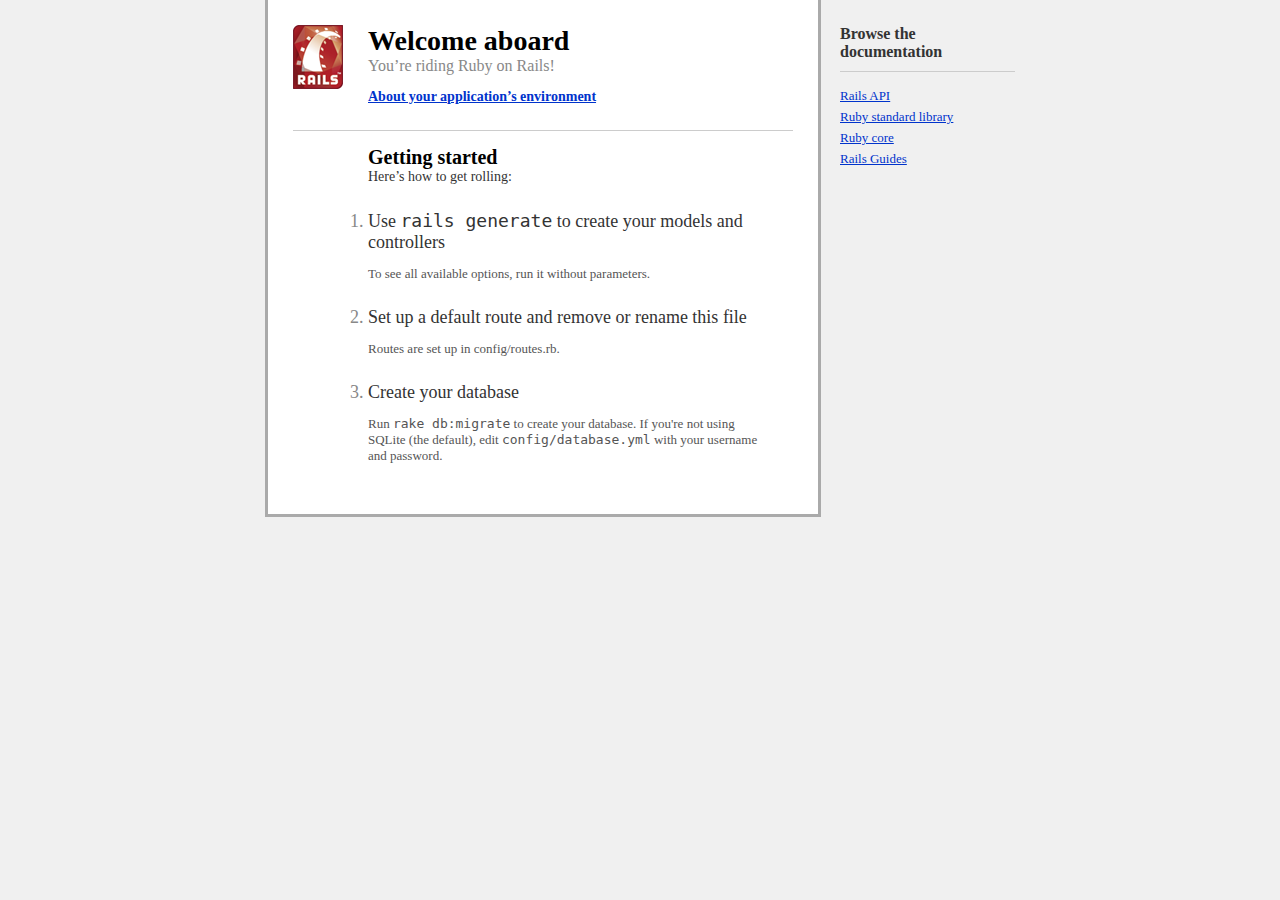
==== public/index.html @ b0086765 "Initial commit" ====
<!DOCTYPE html>
<html>
  <head>
    <title>Ruby on Rails: Welcome aboard</title>
    <style type="text/css" media="screen">
      body {
        margin: 0;
        margin-bottom: 25px;
        padding: 0;
        background-color: #f0f0f0;
        font-family: "Lucida Grande", "Bitstream Vera Sans", "Verdana";
        font-size: 13px;
        color: #333;
      }

      h1 {
        font-size: 28px;
        color: #000;
      }

      a  {color: #03c}
      a:hover {
        background-color: #03c;
        color: white;
        text-decoration: none;
      }


      #page {
        background-color: #f0f0f0;
        width: 750px;
        margin: 0;
        margin-left: auto;
        margin-right: auto;
      }

      #content {
        float: left;
        background-color: white;
        border: 3px solid #aaa;
        border-top: none;
        padding: 25px;
        width: 500px;
      }

      #sidebar {
        float: right;
        width: 175px;
      }

      #footer {
        clear: both;
      }


      #header, #about, #getting-started {
        padding-left: 75px;
        padding-right: 30px;
      }


      #header {
        background-image: url("images/rails.png");
        background-repeat: no-repeat;
        background-position: top left;
        height: 64px;
      }
      #header h1, #header h2 {margin: 0}
      #header h2 {
        color: #888;
        font-weight: normal;
        font-size: 16px;
      }


      #about h3 {
        margin: 0;
        margin-bottom: 10px;
        font-size: 14px;
      }

      #about-content {
        background-color: #ffd;
        border: 1px solid #fc0;
        margin-left: -55px;
        margin-right: -10px;
      }
      #about-content table {
        margin-top: 10px;
        margin-bottom: 10px;
        font-size: 11px;
        border-collapse: collapse;
      }
      #about-content td {
        padding: 10px;
        padding-top: 3px;
        padding-bottom: 3px;
      }
      #about-content td.name  {color: #555}
      #about-content td.value {color: #000}

      #about-content ul {
        padding: 0;
        list-style-type: none;
      }

      #about-content.failure {
        background-color: #fcc;
        border: 1px solid #f00;
      }
      #about-content.failure p {
        margin: 0;
        padding: 10px;
      }


      #getting-started {
        border-top: 1px solid #ccc;
        margin-top: 25px;
        padding-top: 15px;
      }
      #getting-started h1 {
        margin: 0;
        font-size: 20px;
      }
      #getting-started h2 {
        margin: 0;
        font-size: 14px;
        font-weight: normal;
        color: #333;
        margin-bottom: 25px;
      }
      #getting-started ol {
        margin-left: 0;
        padding-left: 0;
      }
      #getting-started li {
        font-size: 18px;
        color: #888;
        margin-bottom: 25px;
      }
      #getting-started li h2 {
        margin: 0;
        font-weight: normal;
        font-size: 18px;
        color: #333;
      }
      #getting-started li p {
        color: #555;
        font-size: 13px;
      }


      #sidebar ul {
        margin-left: 0;
        padding-left: 0;
      }
      #sidebar ul h3 {
        margin-top: 25px;
        font-size: 16px;
        padding-bottom: 10px;
        border-bottom: 1px solid #ccc;
      }
      #sidebar li {
        list-style-type: none;
      }
      #sidebar ul.links li {
        margin-bottom: 5px;
      }

    </style>
    <script type="text/javascript">
      function about() {
        info = document.getElementById('about-content');
        if (window.XMLHttpRequest)
          { xhr = new XMLHttpRequest(); }
        else
          { xhr = new ActiveXObject("Microsoft.XMLHTTP"); }
        xhr.open("GET","rails/info/properties",false);
        xhr.send("");
        info.innerHTML = xhr.responseText;
        info.style.display = 'block'
      }
    </script>
  </head>
  <body>
    <div id="page">
      <div id="sidebar">
        <ul id="sidebar-items">
          <li>
            <h3>Browse the documentation</h3>
            <ul class="links">
              <li><a href="http://api.rubyonrails.org/">Rails API</a></li>
              <li><a href="http://stdlib.rubyonrails.org/">Ruby standard library</a></li>
              <li><a href="http://corelib.rubyonrails.org/">Ruby core</a></li>
              <li><a href="http://guides.rubyonrails.org/">Rails Guides</a></li>
            </ul>
          </li>
        </ul>
      </div>

      <div id="content">
        <div id="header">
          <h1>Welcome aboard</h1>
          <h2>You&rsquo;re riding Ruby on Rails!</h2>
        </div>

        <div id="about">
          <h3><a href="rails/info/properties" onclick="about(); return false">About your application&rsquo;s environment</a></h3>
          <div id="about-content" style="display: none"></div>
        </div>

        <div id="getting-started">
          <h1>Getting started</h1>
          <h2>Here&rsquo;s how to get rolling:</h2>

          <ol>
            <li>
              <h2>Use <code>rails generate</code> to create your models and controllers</h2>
              <p>To see all available options, run it without parameters.</p>
            </li>

            <li>
              <h2>Set up a default route and remove or rename this file</h2>
              <p>Routes are set up in config/routes.rb.</p>
            </li>

            <li>
              <h2>Create your database</h2>
              <p>Run <code>rake db:migrate</code> to create your database. If you're not using SQLite (the default), edit <code>config/database.yml</code> with your username and password.</p>
            </li>
          </ol>
        </div>
      </div>

      <div id="footer">&nbsp;</div>
    </div>
  </body>
</html>
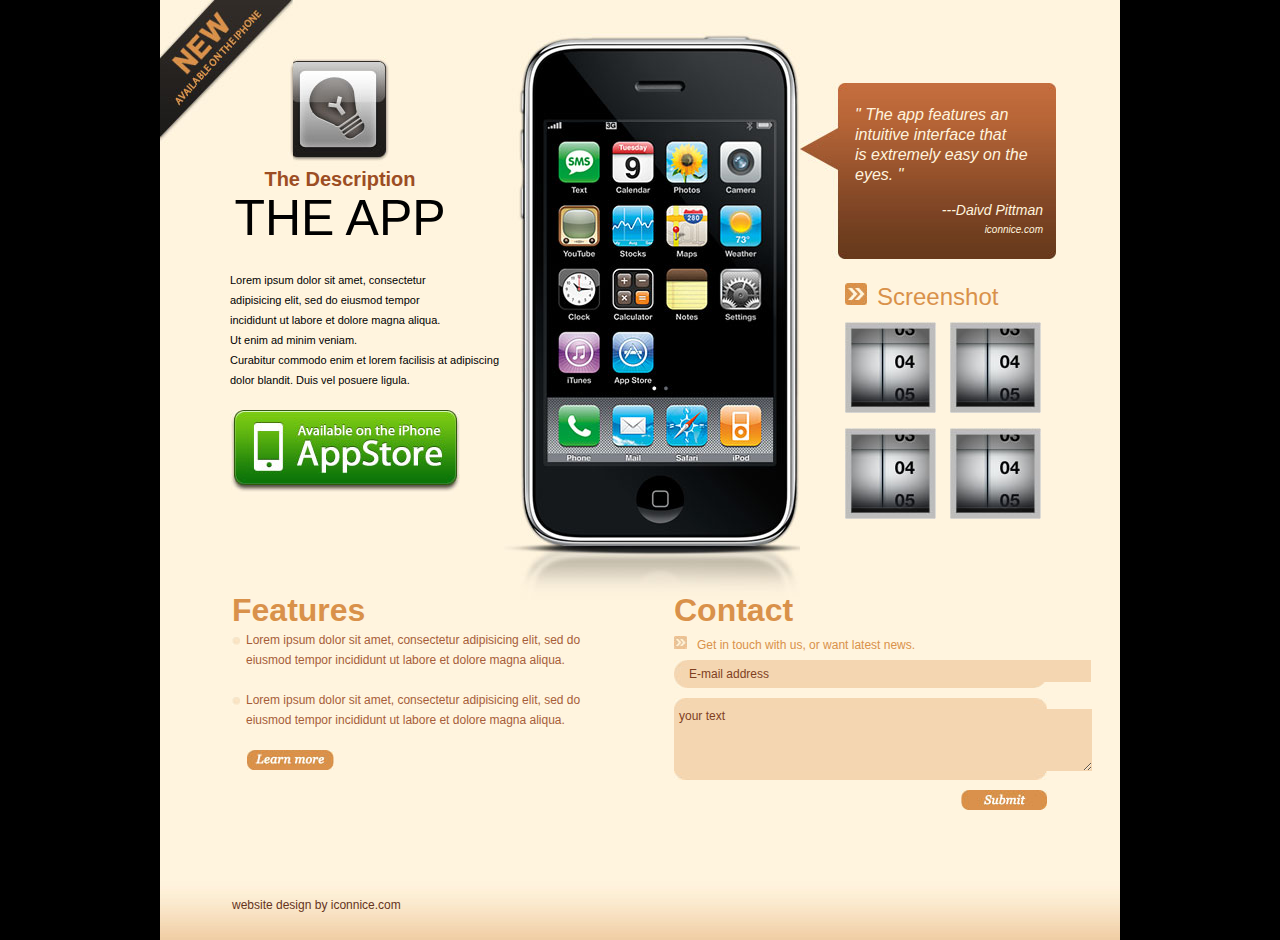
==== commit ddd21767: "Improved the README file" ====
--- a/public/index.html
+++ b/public/index.html
@@ -1,239 +1,89 @@
-<!DOCTYPE html>
-<html>
-  <head>
-    <title>Ruby on Rails: Welcome aboard</title>
-    <style type="text/css" media="screen">
-      body {
-        margin: 0;
-        margin-bottom: 25px;
-        padding: 0;
-        background-color: #f0f0f0;
-        font-family: "Lucida Grande", "Bitstream Vera Sans", "Verdana";
-        font-size: 13px;
-        color: #333;
-      }
-
-      h1 {
-        font-size: 28px;
-        color: #000;
-      }
-
-      a  {color: #03c}
-      a:hover {
-        background-color: #03c;
-        color: white;
-        text-decoration: none;
-      }
-
-
-      #page {
-        background-color: #f0f0f0;
-        width: 750px;
-        margin: 0;
-        margin-left: auto;
-        margin-right: auto;
-      }
-
-      #content {
-        float: left;
-        background-color: white;
-        border: 3px solid #aaa;
-        border-top: none;
-        padding: 25px;
-        width: 500px;
-      }
-
-      #sidebar {
-        float: right;
-        width: 175px;
-      }
-
-      #footer {
-        clear: both;
-      }
-
-
-      #header, #about, #getting-started {
-        padding-left: 75px;
-        padding-right: 30px;
-      }
-
-
-      #header {
-        background-image: url("images/rails.png");
-        background-repeat: no-repeat;
-        background-position: top left;
-        height: 64px;
-      }
-      #header h1, #header h2 {margin: 0}
-      #header h2 {
-        color: #888;
-        font-weight: normal;
-        font-size: 16px;
-      }
-
-
-      #about h3 {
-        margin: 0;
-        margin-bottom: 10px;
-        font-size: 14px;
-      }
-
-      #about-content {
-        background-color: #ffd;
-        border: 1px solid #fc0;
-        margin-left: -55px;
-        margin-right: -10px;
-      }
-      #about-content table {
-        margin-top: 10px;
-        margin-bottom: 10px;
-        font-size: 11px;
-        border-collapse: collapse;
-      }
-      #about-content td {
-        padding: 10px;
-        padding-top: 3px;
-        padding-bottom: 3px;
-      }
-      #about-content td.name  {color: #555}
-      #about-content td.value {color: #000}
-
-      #about-content ul {
-        padding: 0;
-        list-style-type: none;
-      }
-
-      #about-content.failure {
-        background-color: #fcc;
-        border: 1px solid #f00;
-      }
-      #about-content.failure p {
-        margin: 0;
-        padding: 10px;
-      }
-
-
-      #getting-started {
-        border-top: 1px solid #ccc;
-        margin-top: 25px;
-        padding-top: 15px;
-      }
-      #getting-started h1 {
-        margin: 0;
-        font-size: 20px;
-      }
-      #getting-started h2 {
-        margin: 0;
-        font-size: 14px;
-        font-weight: normal;
-        color: #333;
-        margin-bottom: 25px;
-      }
-      #getting-started ol {
-        margin-left: 0;
-        padding-left: 0;
-      }
-      #getting-started li {
-        font-size: 18px;
-        color: #888;
-        margin-bottom: 25px;
-      }
-      #getting-started li h2 {
-        margin: 0;
-        font-weight: normal;
-        font-size: 18px;
-        color: #333;
-      }
-      #getting-started li p {
-        color: #555;
-        font-size: 13px;
-      }
-
-
-      #sidebar ul {
-        margin-left: 0;
-        padding-left: 0;
-      }
-      #sidebar ul h3 {
-        margin-top: 25px;
-        font-size: 16px;
-        padding-bottom: 10px;
-        border-bottom: 1px solid #ccc;
-      }
-      #sidebar li {
-        list-style-type: none;
-      }
-      #sidebar ul.links li {
-        margin-bottom: 5px;
-      }
-
-    </style>
-    <script type="text/javascript">
-      function about() {
-        info = document.getElementById('about-content');
-        if (window.XMLHttpRequest)
-          { xhr = new XMLHttpRequest(); }
-        else
-          { xhr = new ActiveXObject("Microsoft.XMLHTTP"); }
-        xhr.open("GET","rails/info/properties",false);
-        xhr.send("");
-        info.innerHTML = xhr.responseText;
-        info.style.display = 'block'
-      }
-    </script>
-  </head>
-  <body>
-    <div id="page">
-      <div id="sidebar">
-        <ul id="sidebar-items">
-          <li>
-            <h3>Browse the documentation</h3>
-            <ul class="links">
-              <li><a href="http://api.rubyonrails.org/">Rails API</a></li>
-              <li><a href="http://stdlib.rubyonrails.org/">Ruby standard library</a></li>
-              <li><a href="http://corelib.rubyonrails.org/">Ruby core</a></li>
-              <li><a href="http://guides.rubyonrails.org/">Rails Guides</a></li>
-            </ul>
-          </li>
-        </ul>
-      </div>
-
-      <div id="content">
-        <div id="header">
-          <h1>Welcome aboard</h1>
-          <h2>You&rsquo;re riding Ruby on Rails!</h2>
-        </div>
-
-        <div id="about">
-          <h3><a href="rails/info/properties" onclick="about(); return false">About your application&rsquo;s environment</a></h3>
-          <div id="about-content" style="display: none"></div>
-        </div>
-
-        <div id="getting-started">
-          <h1>Getting started</h1>
-          <h2>Here&rsquo;s how to get rolling:</h2>
-
-          <ol>
-            <li>
-              <h2>Use <code>rails generate</code> to create your models and controllers</h2>
-              <p>To see all available options, run it without parameters.</p>
-            </li>
-
-            <li>
-              <h2>Set up a default route and remove or rename this file</h2>
-              <p>Routes are set up in config/routes.rb.</p>
-            </li>
-
-            <li>
-              <h2>Create your database</h2>
-              <p>Run <code>rake db:migrate</code> to create your database. If you're not using SQLite (the default), edit <code>config/database.yml</code> with your username and password.</p>
-            </li>
-          </ol>
-        </div>
-      </div>
-
-      <div id="footer">&nbsp;</div>
-    </div>
-  </body>
-</html>
+<!DOCTYPE html PUBLIC "-//W3C//DTD XHTML 1.0 Transitional//EN" "http://www.w3.org/TR/xhtml1/DTD/xhtml1-transitional.dtd">
+<html xmlns="http://www.w3.org/1999/xhtml">
+<head>
+<meta http-equiv="Content-Type" content="text/html; charset=utf-8" />
+<title>Locnote</title>
+<link href="style.css" type="text/css" rel="stylesheet" />
+<link rel="stylesheet" type="text/css" href="script/jquery.fancybox/jquery.fancybox.css" media="screen" />
+<script type="text/javascript" src="script/jquery.js"></script>
+<script type="text/javascript" src="script/jquery.fancybox/jquery.easing.js"></script>
+<script type="text/javascript" src="script/jquery.fancybox/jquery.fancybox.js"></script>
+</head>
+
+<body>
+<div id="warp">
+     <div class="New"></div>
+     <div id="Head">
+       <div class="HeadLeft">
+               <div class="HeadLeftTop">
+                    <a href="#"><img src="images/light.jpg" width="100" height="170" border="0" /></a>
+                    <h1>The Description</h1>
+                    <h2>THE APP</h2>
+               </div>
+               <div class="HeadLeftCenter">
+                    <p>Lorem ipsum dolor sit amet, consectetur<br />adipisicing elit, sed do eiusmod tempor<br />incididunt ut labore et dolore magna aliqua. <br />
+                       Ut enim ad minim veniam.<br />
+                       Curabitur commodo enim et lorem facilisis at adipiscing dolor blandit. Duis vel posuere ligula. </p>
+               </div>
+               <div class="HeadLeftBottom"><a href="#"><img src="images/btn-green.jpg" width="230" height="85" border="0" /></a></div>
+       </div>
+           <div class="HeadCenter"><img src="images/iphone.jpg" width="296" height="600" /></div>
+           <div class="HeadRight">
+                <div class="HeadRightTop">
+                      <p><em>" The app features an intuitive interface that <br />
+                              is extremely easy on the eyes. "</em></p>
+                      <p style=" text-align:right; font-size:14px; margin-top:15px;"><em>---Daivd Pittman</em></p>
+                      <p style=" text-align:right; font-size:10px;"><em>iconnice.com</em></p>
+                </div> 
+                <div class="HeadRightCenter">
+                      <h3><img src="images/arrow-big.jpg" width="22" height="22" style=" margin-right:10px" />Screenshot</h3>
+                </div>  
+                <div class="HeadRightBottom">
+                  <div class="ProOverview">
+                     <div class="ProImg">
+                     <a href="images/pic1big.jpg"><img src="images/pic.jpg" width="91" height="91" border="0" /></a>
+                     <a href="images/pic1big.jpg"><img src="images/pic.jpg" width="91" height="91" border="0" /></a>
+                     <a href="images/pic1big.jpg"><img src="images/pic.jpg" width="91" height="91" border="0" /></a>
+                     <a href="images/pic1big.jpg"><img src="images/pic.jpg" width="91" height="91" border="0" /></a>
+               </div> </div>  </div>  
+           </div>
+     </div>
+     <div id="Contect">
+           <div class="ContectLeft">
+                 <h4>Features</h4>
+             <ul>
+                     <li>Lorem ipsum dolor sit amet, consectetur adipisicing elit, sed do eiusmod tempor incididunt ut labore et dolore magna aliqua.</li>
+                     <li>Lorem ipsum dolor sit amet, consectetur adipisicing elit, sed do eiusmod tempor incididunt ut labore et dolore magna aliqua.</li>
+                 </ul>
+                <a href="#"><img src="images/learn.jpg" width="87" height="20" border="0" style="margin-left:15px" /></a></div>
+           <div class="ContectRight">
+                <h4>Contact</h4>
+                <p><img src="images/arrow-small.jpg" width="13" height="13" style=" margin-right:10px" />Get in touch with us, or want latest news.</p>
+             <div class="One">
+                          <div class="One_1"></div>
+               <div class="One_2"><input name="textfield" type="text" class="txt" id="textfield" size="55" maxlength="100" value="E-mail address" /></div>
+                          <div style=" clear:both"></div>
+             </div>
+                     <div class="Two">
+                          <div class="Two_1"></div>
+                          <div class="Two_2"><textarea name="textfield2" cols="59" class="txt" id="textfield2">your text</textarea></div>
+                     </div>
+             <img src="images/submit.jpg" class="submit" />
+           </div>
+     </div>
+     <div id="Foot">website design by iconnice.com</div>
+</div>
+<script type="text/javascript">
+$(document).ready(function(){
+	$('.ProOverview .ProImg a:has(img)').fancybox({
+		'zoomOpacity'			: true,
+		'overlayShow'			: true,
+		'zoomSpeedIn'			: 500,
+		'zoomSpeedOut'			: 500,
+		'hideOnContentClick'	: false
+	});
+}); 
+
+</script>
+</body>
+</html>
--- a/public/style.css
+++ b/public/style.css
@@ -0,0 +1,42 @@
+@charset "utf-8";
+/* CSS Document */
+
+body{ width:100%; text-align:center; background:#000000; margin:0; font-family: Verdana, Arial, Helvetica, sans-serif; font-size: 12px; line-height:20px;}
+html{ width:100%; text-align:center; background:#000000; margin:0;}
+
+
+#warp{ width:960px; background:#fff4de; margin:0 auto;}
+.New{ width:133px; height:170px; position:absolute; z-index:100; text-align:left; margin:0; background: url(images/new.jpg)}
+#Head{ width:960px; height:600px;}
+.HeadLeft{ width:274px; height:600px; margin-left:70px; float:left; text-align:left}
+.HeadLeftTop{ width:220px;text-align:center;}
+.HeadLeftTop h1{ font-family: Verdana, Geneva, sans-serif; font-size:20px; color:#9c4d23; margin:0; padding:0; line-height:18px;}
+.HeadLeftTop h2{ font-family: Georgia,Verdana, Arial,Helvetica, sans-serif; font-size:50px;color:#000; font-weight:lighter; margin-top:20px; padding:0;}
+.HeadLeftCenter{ width:274px; font-family:Verdana, Arial,Helvetica, sans-serif; font-size:11px; color:#000; text-align:left; line-height:20px;}
+.HeadLeftBottom{ widows:230px; height:85px; margin-top:10px;}
+.HeadCenter{ width:296px;float:left; height:600px;}
+.HeadLeftCenter p{ margin:10px 0 20px 0; padding:0;}
+.HeadRight{ width:256px; height:600px; margin-right:44px; float:left;}
+.HeadRightTop{ width:188px; height:136px; margin:83px 0 24px 0; background:url(images/2_04.jpg) no-repeat; padding:22px 13px 18px 55px; text-align:left;}
+.HeadRightTop p{ font-family:Georgia,Verdana, Arial,Helvetica, sans-serif; font-size:16px; color:#fff4de; margin:0; padding:0;}
+.HeadRightCenter{ width:211px; margin:0; margin-left:45px; text-align:left;}
+.HeadRightCenter h3{margin:0; font-family: Myriad Pro,Verdana, Arial,Helvetica, sans-serif; font-size:24px; color:#d9914a; font-weight:lighter;}
+.ProOverview{width:211px; margin:0 0 0 45px; float:left;}
+.HeadRightBottom img { width:91px; height:91px; margin-right:14px; margin-top:15px; float:left;}
+
+#Contect{ width:815px; margin:0 73px 30px 72px; height:240px; text-align:left;}
+h4{margin:0; font-family: Myriad Pro,Verdana, Arial,Helvetica, sans-serif; font-size:32px; color:#d9914a;}
+.ContectLeft{ width:380px; margin-right:60px; float:left;}
+.ContectLeft ul{margin:10px 0 0 0; padding:0; list-style:none;  font-family:Verdana, Geneva, sans-serif; font-size:12px; color:#a65d39; }
+.ContectLeft ul li{ margin-bottom:20px; background:url(images/dian.jpg) no-repeat 0 7px; padding-left:14px;}
+.ContectRight{ width:373px; margin:0; float:right;}
+.ContectRight p { color:#d9914a; margin:15px 0 5px 0;}
+.ContectRight .One .One_1{ background: url(images/1.jpg) no-repeat; width:13px; height:28px; float:left}
+.ContectRight .One .One_2{ background: url(images/11.jpg) no-repeat; width:360px; height:28px; float:right;}
+.ContectRight .One .One_2 .txt{ background:#f4d6b1; border:0; padding-top:7px; text-align:left;font-size:12px; font-family:Verdana, Arial, Helvetica, sans-serif; color:#7f3f1f;}
+.ContectRight .Two .Two_1{ background:url(images/2.jpg) no-repeat; width:373px; height:11px; margin-top:10px}
+.ContectRight .Two .Two_2{ background:url(images/22.jpg) no-repeat; width:373px; height:71px;}
+.ContectRight .Two .Two_2 .txt{ background:#f4d6b1;border:0; padding:0 0 5px 5px; text-align:left;font-size:12px;font-family:Verdana, Arial, Helvetica, sans-serif;color:#7f3f1f; overflow-y:hidden; height: 57px;}
+.ContectRight .submit{ float:right; margin-top:10px;}
+
+#Foot{ width:815px; height:70px; padding:0 73px 0 72px; background: url(images/foot-bg.jpg) repeat-x; text-align:left; font-family:Verdana, Geneva, sans-serif;font-size:12px; color:#65341c; line-height:70px;}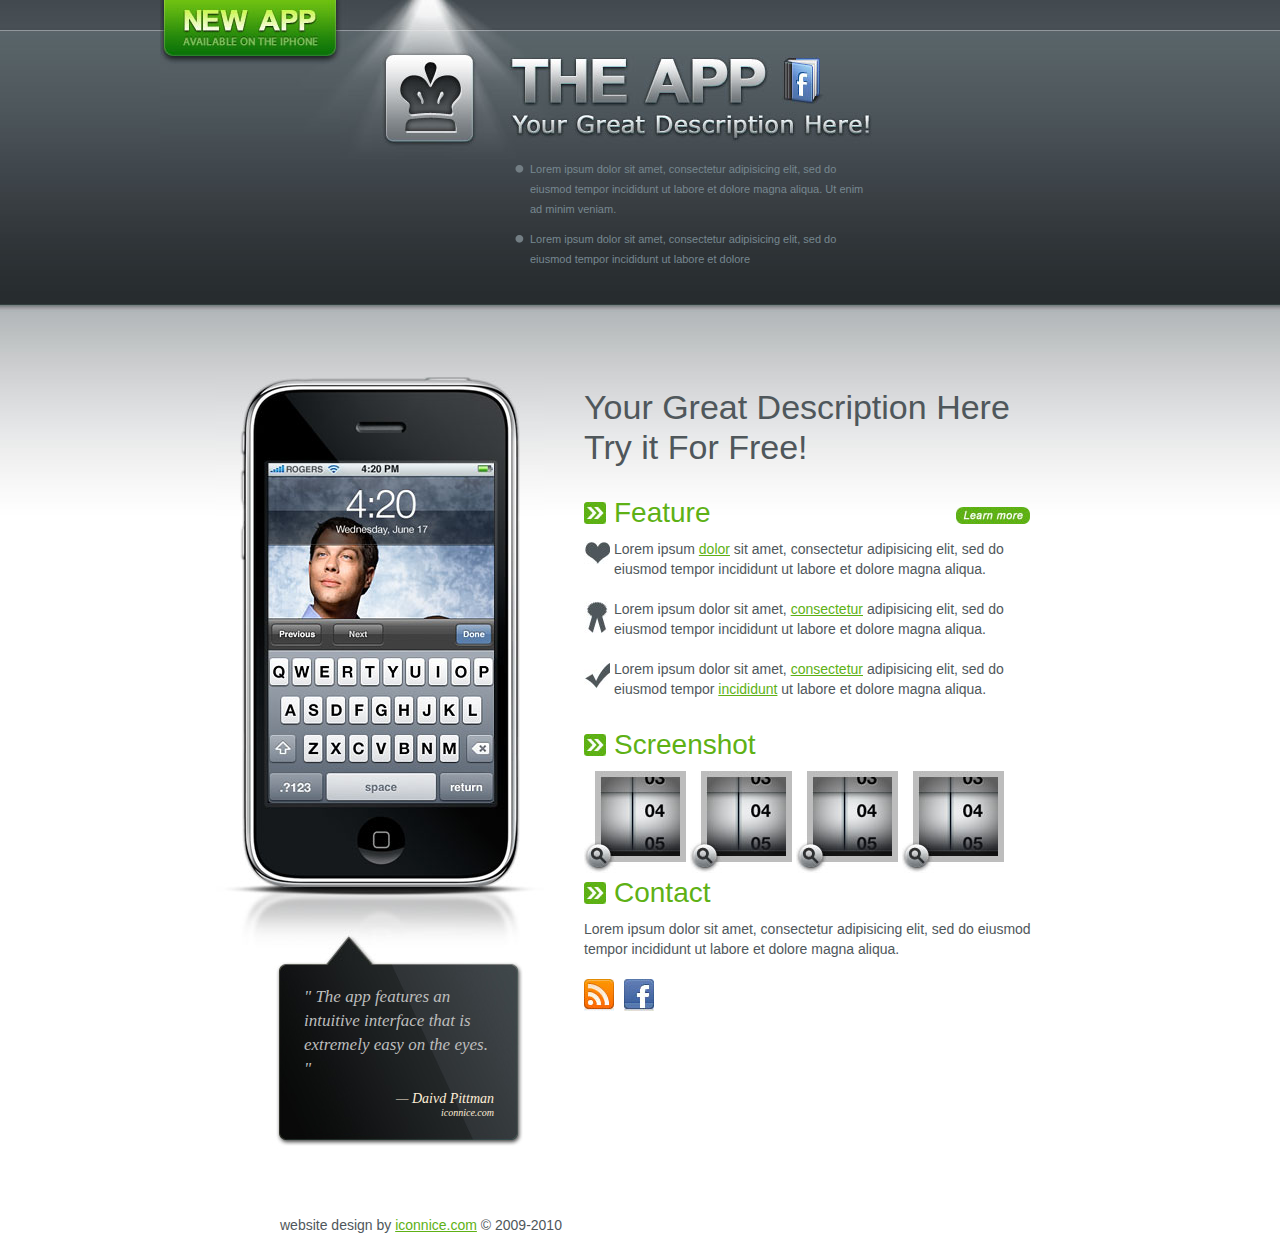
==== commit 77d9d0d8: "first commit" ====
--- a/public/index.html
+++ b/public/index.html
@@ -2,8 +2,8 @@
 <html xmlns="http://www.w3.org/1999/xhtml">
 <head>
 <meta http-equiv="Content-Type" content="text/html; charset=utf-8" />
-<title>Locnote</title>
-<link href="style.css" type="text/css" rel="stylesheet" />
+<title>无标题文档</title>
+<link href="style.css" rel="stylesheet" type="text/css" />
 <link rel="stylesheet" type="text/css" href="script/jquery.fancybox/jquery.fancybox.css" media="screen" />
 <script type="text/javascript" src="script/jquery.js"></script>
 <script type="text/javascript" src="script/jquery.fancybox/jquery.easing.js"></script>
@@ -12,66 +12,55 @@
 
 <body>
 <div id="warp">
-     <div class="New"></div>
-     <div id="Head">
-       <div class="HeadLeft">
-               <div class="HeadLeftTop">
-                    <a href="#"><img src="images/light.jpg" width="100" height="170" border="0" /></a>
-                    <h1>The Description</h1>
-                    <h2>THE APP</h2>
+     <div class="head">
+          <div class="top">
+                <div class="head-left"><a href="#"><img src="images/btn-top.jpg" width="180" height="70" border="0" /></a></div>
+                <div class="head-right"></div>
+                <div style=" clear:both"></div>
+          </div>
+          <div class="head-bottom">
+               <ul> 
+                   <li>Lorem ipsum dolor sit amet, consectetur adipisicing elit, sed do eiusmod tempor incididunt ut labore et dolore magna aliqua. Ut enim ad minim veniam.</li>
+                   <li>Lorem ipsum dolor sit amet, consectetur adipisicing elit, sed do eiusmod tempor incididunt ut labore et dolore </li>
+               </ul>
+          </div>
+     </div>
+     <div class="content">
+       <div class="content-left">
+               <div class="content-left-top"></div>
+               <div class="content-left-bottom">
+                    <p>" The app features an intuitive interface that is extremely easy on the eyes. "</p>
+                    <span>— Daivd Pittman</span>
+                 <span style="font-size:10px;">iconnice.com</span>
                </div>
-               <div class="HeadLeftCenter">
-                    <p>Lorem ipsum dolor sit amet, consectetur<br />adipisicing elit, sed do eiusmod tempor<br />incididunt ut labore et dolore magna aliqua. <br />
-                       Ut enim ad minim veniam.<br />
-                       Curabitur commodo enim et lorem facilisis at adipiscing dolor blandit. Duis vel posuere ligula. </p>
-               </div>
-               <div class="HeadLeftBottom"><a href="#"><img src="images/btn-green.jpg" width="230" height="85" border="0" /></a></div>
-       </div>
-           <div class="HeadCenter"><img src="images/iphone.jpg" width="296" height="600" /></div>
-           <div class="HeadRight">
-                <div class="HeadRightTop">
-                      <p><em>" The app features an intuitive interface that <br />
-                              is extremely easy on the eyes. "</em></p>
-                      <p style=" text-align:right; font-size:14px; margin-top:15px;"><em>---Daivd Pittman</em></p>
-                      <p style=" text-align:right; font-size:10px;"><em>iconnice.com</em></p>
-                </div> 
-                <div class="HeadRightCenter">
-                      <h3><img src="images/arrow-big.jpg" width="22" height="22" style=" margin-right:10px" />Screenshot</h3>
-                </div>  
-                <div class="HeadRightBottom">
-                  <div class="ProOverview">
+          </div>
+          <div class="content-right">
+            <h1><strong>Your Great Description Here </strong><br />
+                 Try it For Free!</h1>
+                 <div class="feature">
+                       <div class="feature1"><h2>Feature</h2></div>
+                       <div class="feature2"><a href="#"><img src="images/btn-nore.jpg" width="74" height="17" border="0" /></a></div>
+                       <div style=" clear:both"></div>
+                 </div>
+                 <div class="heart">Lorem ipsum <a href="#">dolor</a> sit amet, consectetur adipisicing elit, sed do eiusmod tempor incididunt ut labore et dolore magna aliqua. </div>
+                 <div class="v">Lorem ipsum dolor sit amet, <a href="#">consectetur</a> adipisicing elit, sed do eiusmod tempor incididunt ut labore et dolore magna aliqua. </div>
+                 <div class="yes">Lorem ipsum dolor sit amet, <a href="#">consectetur</a> adipisicing elit, sed do eiusmod tempor <a href="#">incididunt</a> ut labore et dolore magna aliqua. </div>
+                <h2>Screenshot</h2>
+                 <div class="ProOverview">
                      <div class="ProImg">
-                     <a href="images/pic1big.jpg"><img src="images/pic.jpg" width="91" height="91" border="0" /></a>
-                     <a href="images/pic1big.jpg"><img src="images/pic.jpg" width="91" height="91" border="0" /></a>
-                     <a href="images/pic1big.jpg"><img src="images/pic.jpg" width="91" height="91" border="0" /></a>
-                     <a href="images/pic1big.jpg"><img src="images/pic.jpg" width="91" height="91" border="0" /></a>
-               </div> </div>  </div>  
-           </div>
+                  <a href="images/pic1big.jpg"><img src="images/pic1.jpg" width="102" height="102" border="0" /></a>
+                  <a href="images/pic1big.jpg"><img src="images/pic1.jpg" width="102" height="102" border="0" /></a>
+                  <a href="images/pic1big.jpg"><img src="images/pic1.jpg" width="102" height="102" border="0" /></a>
+                  <a href="images/pic1big.jpg"><img src="images/pic1.jpg" width="102" height="102" border="0" /></a>
+                <div style=" clear:both"></div>
+                </div></div>
+                <h2>Contact</h2>
+            <p>Lorem ipsum dolor sit amet, consectetur adipisicing elit, sed do eiusmod tempor incididunt ut labore et dolore magna aliqua. </p>
+                <p><img src="images/rss.jpg" width="30" height="32"  style=" padding-right:10px;"/><img src="images/facebook.jpg" width="30" height="32" /></p>
+          </div>
+          <div style="clear:both"></div>
      </div>
-     <div id="Contect">
-           <div class="ContectLeft">
-                 <h4>Features</h4>
-             <ul>
-                     <li>Lorem ipsum dolor sit amet, consectetur adipisicing elit, sed do eiusmod tempor incididunt ut labore et dolore magna aliqua.</li>
-                     <li>Lorem ipsum dolor sit amet, consectetur adipisicing elit, sed do eiusmod tempor incididunt ut labore et dolore magna aliqua.</li>
-                 </ul>
-                <a href="#"><img src="images/learn.jpg" width="87" height="20" border="0" style="margin-left:15px" /></a></div>
-           <div class="ContectRight">
-                <h4>Contact</h4>
-                <p><img src="images/arrow-small.jpg" width="13" height="13" style=" margin-right:10px" />Get in touch with us, or want latest news.</p>
-             <div class="One">
-                          <div class="One_1"></div>
-               <div class="One_2"><input name="textfield" type="text" class="txt" id="textfield" size="55" maxlength="100" value="E-mail address" /></div>
-                          <div style=" clear:both"></div>
-             </div>
-                     <div class="Two">
-                          <div class="Two_1"></div>
-                          <div class="Two_2"><textarea name="textfield2" cols="59" class="txt" id="textfield2">your text</textarea></div>
-                     </div>
-             <img src="images/submit.jpg" class="submit" />
-           </div>
-     </div>
-     <div id="Foot">website design by iconnice.com</div>
+     <div class="foot"><p>website design by <a href="http://iconnice.com">iconnice.com</a> © 2009-2010</p></div>
 </div>
 <script type="text/javascript">
 $(document).ready(function(){
--- a/public/style.css
+++ b/public/style.css
@@ -1,42 +1,34 @@
 @charset "utf-8";
 /* CSS Document */
 
-body{ width:100%; text-align:center; background:#000000; margin:0; font-family: Verdana, Arial, Helvetica, sans-serif; font-size: 12px; line-height:20px;}
-html{ width:100%; text-align:center; background:#000000; margin:0;}
+body{ width:100%; height:auto; background:#FFF; background:url(images/bg.jpg) repeat-x top; margin:0; padding:0;}
 
+#warp{ width:960px; height:auto; margin:0 auto;}
+.head{ height:305px;}
+.head-left{ width:180px; height:159px; background:url(images/baner2.jpg) no-repeat 0 70px; float:left;}
+.head-right{ width:532px; height:159px;  float:left; background:url(images/bannrt.jpg) no-repeat top;}
+.head-bottom{ padding-left:350px; margin:0; width:362px;}
+.head-bottom ul{ margin:0; padding:0; list-style:none; font-family:Verdana, arial, Geneva, sans-serif; font-size:11px; color:#778890; line-height:20px;}
+.head-bottom ul li{margin:0; padding-left:20px;padding-bottom:10px; background:url(images/dian.png) no-repeat 5px 6px;}
 
-#warp{ width:960px; background:#fff4de; margin:0 auto;}
-.New{ width:133px; height:170px; position:absolute; z-index:100; text-align:left; margin:0; background: url(images/new.jpg)}
-#Head{ width:960px; height:600px;}
-.HeadLeft{ width:274px; height:600px; margin-left:70px; float:left; text-align:left}
-.HeadLeftTop{ width:220px;text-align:center;}
-.HeadLeftTop h1{ font-family: Verdana, Geneva, sans-serif; font-size:20px; color:#9c4d23; margin:0; padding:0; line-height:18px;}
-.HeadLeftTop h2{ font-family: Georgia,Verdana, Arial,Helvetica, sans-serif; font-size:50px;color:#000; font-weight:lighter; margin-top:20px; padding:0;}
-.HeadLeftCenter{ width:274px; font-family:Verdana, Arial,Helvetica, sans-serif; font-size:11px; color:#000; text-align:left; line-height:20px;}
-.HeadLeftBottom{ widows:230px; height:85px; margin-top:10px;}
-.HeadCenter{ width:296px;float:left; height:600px;}
-.HeadLeftCenter p{ margin:10px 0 20px 0; padding:0;}
-.HeadRight{ width:256px; height:600px; margin-right:44px; float:left;}
-.HeadRightTop{ width:188px; height:136px; margin:83px 0 24px 0; background:url(images/2_04.jpg) no-repeat; padding:22px 13px 18px 55px; text-align:left;}
-.HeadRightTop p{ font-family:Georgia,Verdana, Arial,Helvetica, sans-serif; font-size:16px; color:#fff4de; margin:0; padding:0;}
-.HeadRightCenter{ width:211px; margin:0; margin-left:45px; text-align:left;}
-.HeadRightCenter h3{margin:0; font-family: Myriad Pro,Verdana, Arial,Helvetica, sans-serif; font-size:24px; color:#d9914a; font-weight:lighter;}
-.ProOverview{width:211px; margin:0 0 0 45px; float:left;}
-.HeadRightBottom img { width:91px; height:91px; margin-right:14px; margin-top:15px; float:left;}
+.content{ margin:0; padding:72px 70px 40px 56px; width:834px; height:auto;}
+.content-left{ float:left; width:328px; margin-right:40px;}
+.content-left-top{ background:url(images/ip.jpg) no-repeat top; height:588px;}
+.content-left-bottom{ background:url(images/text.jpg) no-repeat top; height:140px; padding:20px 45px 30px 88px;}
+.content-left-bottom p{ margin:0; padding-bottom:10px; font-family: Georgia, verdana, Times, serif; font-size:17px; color:#bdbdbd; line-height:24px; font-style:italic;}
+.content-left-bottom span{ margin:0; padding-right:5px; font-family: Georgia, verdana, Times, serif; font-size:14px; color:#ffeed8;  font-style:italic; text-align:right; display:block;}
 
-#Contect{ width:815px; margin:0 73px 30px 72px; height:240px; text-align:left;}
-h4{margin:0; font-family: Myriad Pro,Verdana, Arial,Helvetica, sans-serif; font-size:32px; color:#d9914a;}
-.ContectLeft{ width:380px; margin-right:60px; float:left;}
-.ContectLeft ul{margin:10px 0 0 0; padding:0; list-style:none;  font-family:Verdana, Geneva, sans-serif; font-size:12px; color:#a65d39; }
-.ContectLeft ul li{ margin-bottom:20px; background:url(images/dian.jpg) no-repeat 0 7px; padding-left:14px;}
-.ContectRight{ width:373px; margin:0; float:right;}
-.ContectRight p { color:#d9914a; margin:15px 0 5px 0;}
-.ContectRight .One .One_1{ background: url(images/1.jpg) no-repeat; width:13px; height:28px; float:left}
-.ContectRight .One .One_2{ background: url(images/11.jpg) no-repeat; width:360px; height:28px; float:right;}
-.ContectRight .One .One_2 .txt{ background:#f4d6b1; border:0; padding-top:7px; text-align:left;font-size:12px; font-family:Verdana, Arial, Helvetica, sans-serif; color:#7f3f1f;}
-.ContectRight .Two .Two_1{ background:url(images/2.jpg) no-repeat; width:373px; height:11px; margin-top:10px}
-.ContectRight .Two .Two_2{ background:url(images/22.jpg) no-repeat; width:373px; height:71px;}
-.ContectRight .Two .Two_2 .txt{ background:#f4d6b1;border:0; padding:0 0 5px 5px; text-align:left;font-size:12px;font-family:Verdana, Arial, Helvetica, sans-serif;color:#7f3f1f; overflow-y:hidden; height: 57px;}
-.ContectRight .submit{ float:right; margin-top:10px;}
+.content-right{ float:right; width:466px; margin:0px; padding-top:10px;}
+h1{ font-family:Myriad Pro, Verdana, Arial; font-size:34px; line-height:40px; color:#4f575b; margin:0; padding-bottom:30px; font-weight:lighter;}
+h2{ margin:0; padding-left:30px;padding-bottom:10px; font-family:Myriad Pro, Verdana, Arial; font-size:28px; font-weight:lighter; color:#5eb115; background:url(images/arrow.jpg) no-repeat 0 5px;}
+a{ color:#5eb115;}
+.feature1{ float:left;}
+.feature2{ float:right; padding-top:10px; padding-right:20px;}
+.heart{ background:url(images/heart.jpg) no-repeat 0 2px; padding-left: 30px; padding-bottom:20px; font-family: Arial, Verdana, Geneva, sans-serif; font-size:14px; line-height:20px; color:#4f575b;}
+.v{ background:url(images/v.jpg) no-repeat 0 2px; padding-left: 30px; padding-bottom:20px; font-family: Arial, Verdana, Geneva, sans-serif; font-size:14px; line-height:20px; color:#4f575b;}
+.yes{ background:url(images/yes.jpg) no-repeat 0 2px; padding-left: 30px; padding-bottom:30px; font-family: Arial, Verdana, Geneva, sans-serif; font-size:14px; line-height:20px; color:#4f575b;}
+.pic img { float:left; padding-right: 13px; padding-bottom:30px;}
+p{ font-family: Arial, Verdana, Geneva, sans-serif; font-size:14px; line-height:20px; color:#4f575b; margin:0; padding-bottom:20px;}
 
-#Foot{ width:815px; height:70px; padding:0 73px 0 72px; background: url(images/foot-bg.jpg) repeat-x; text-align:left; font-family:Verdana, Geneva, sans-serif;font-size:12px; color:#65341c; line-height:70px;}+.foot{ height:30px; padding:20px 0 0 120px;}
+
